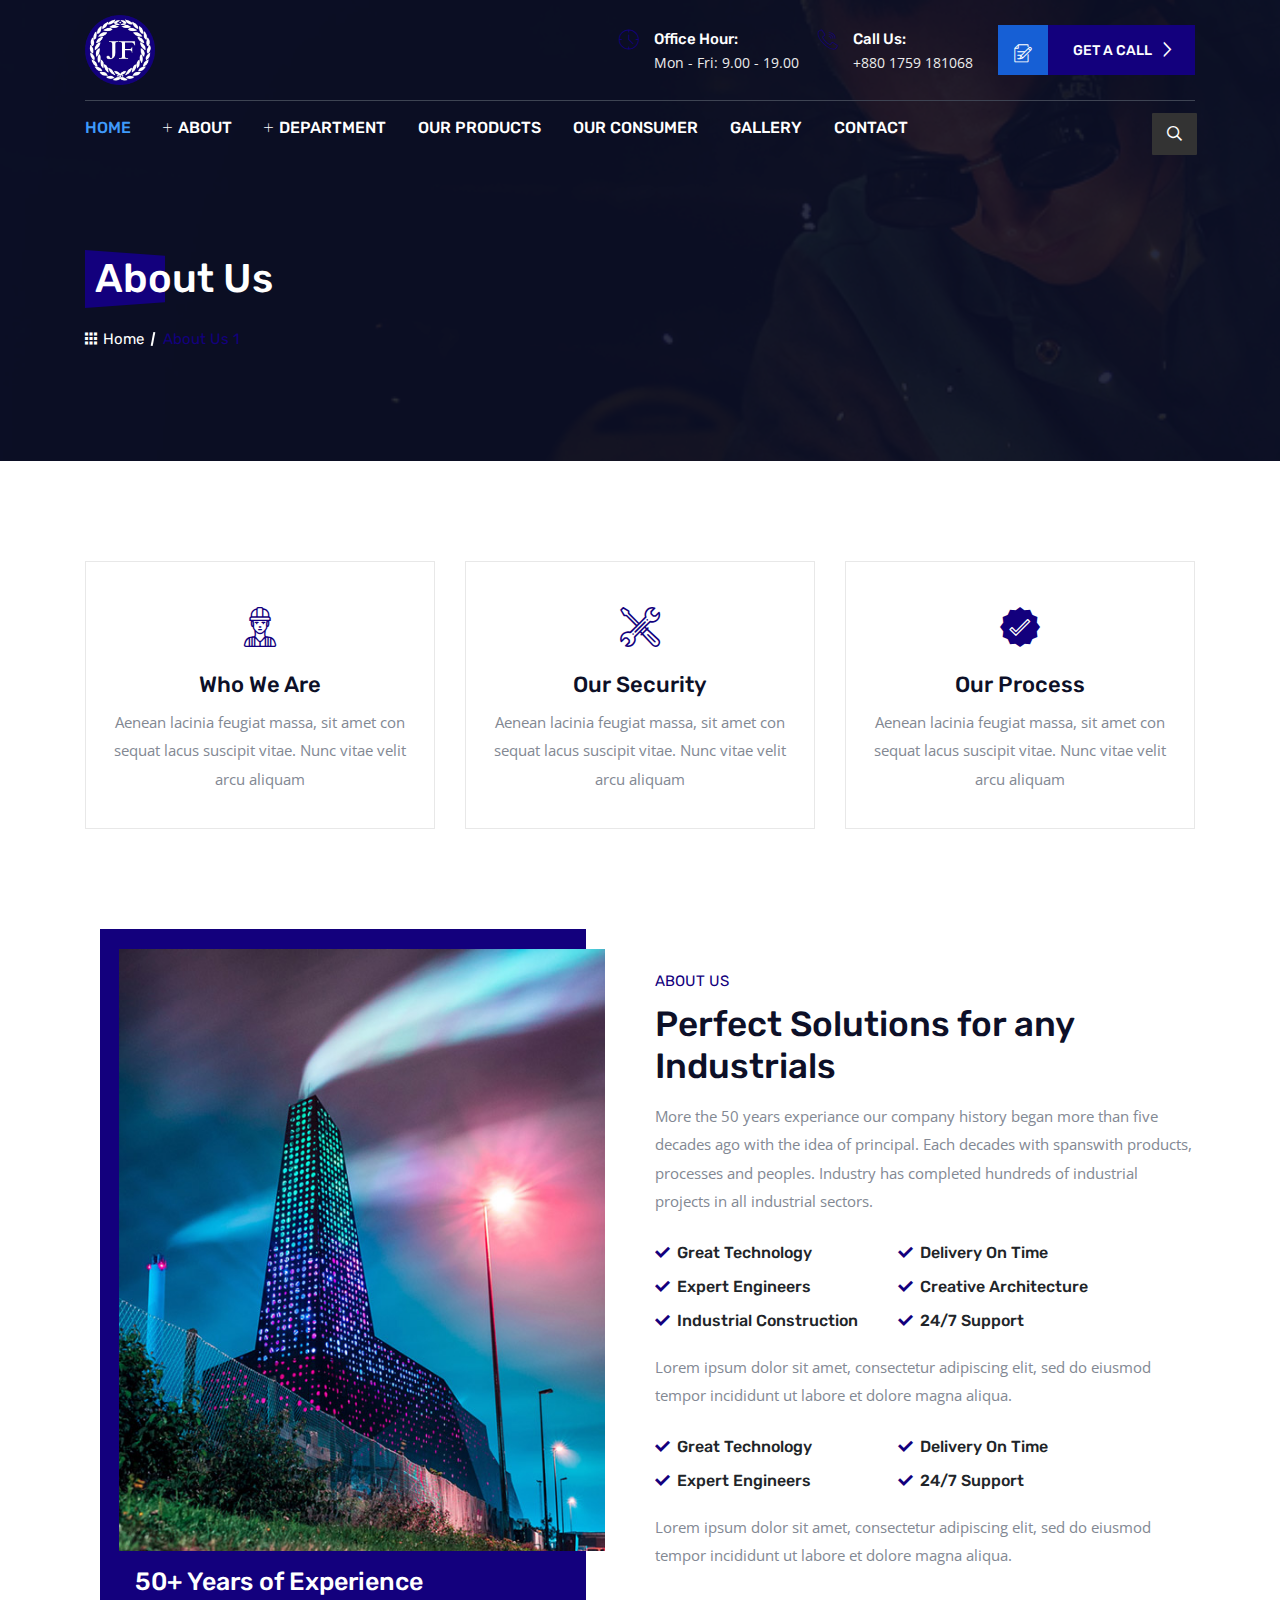
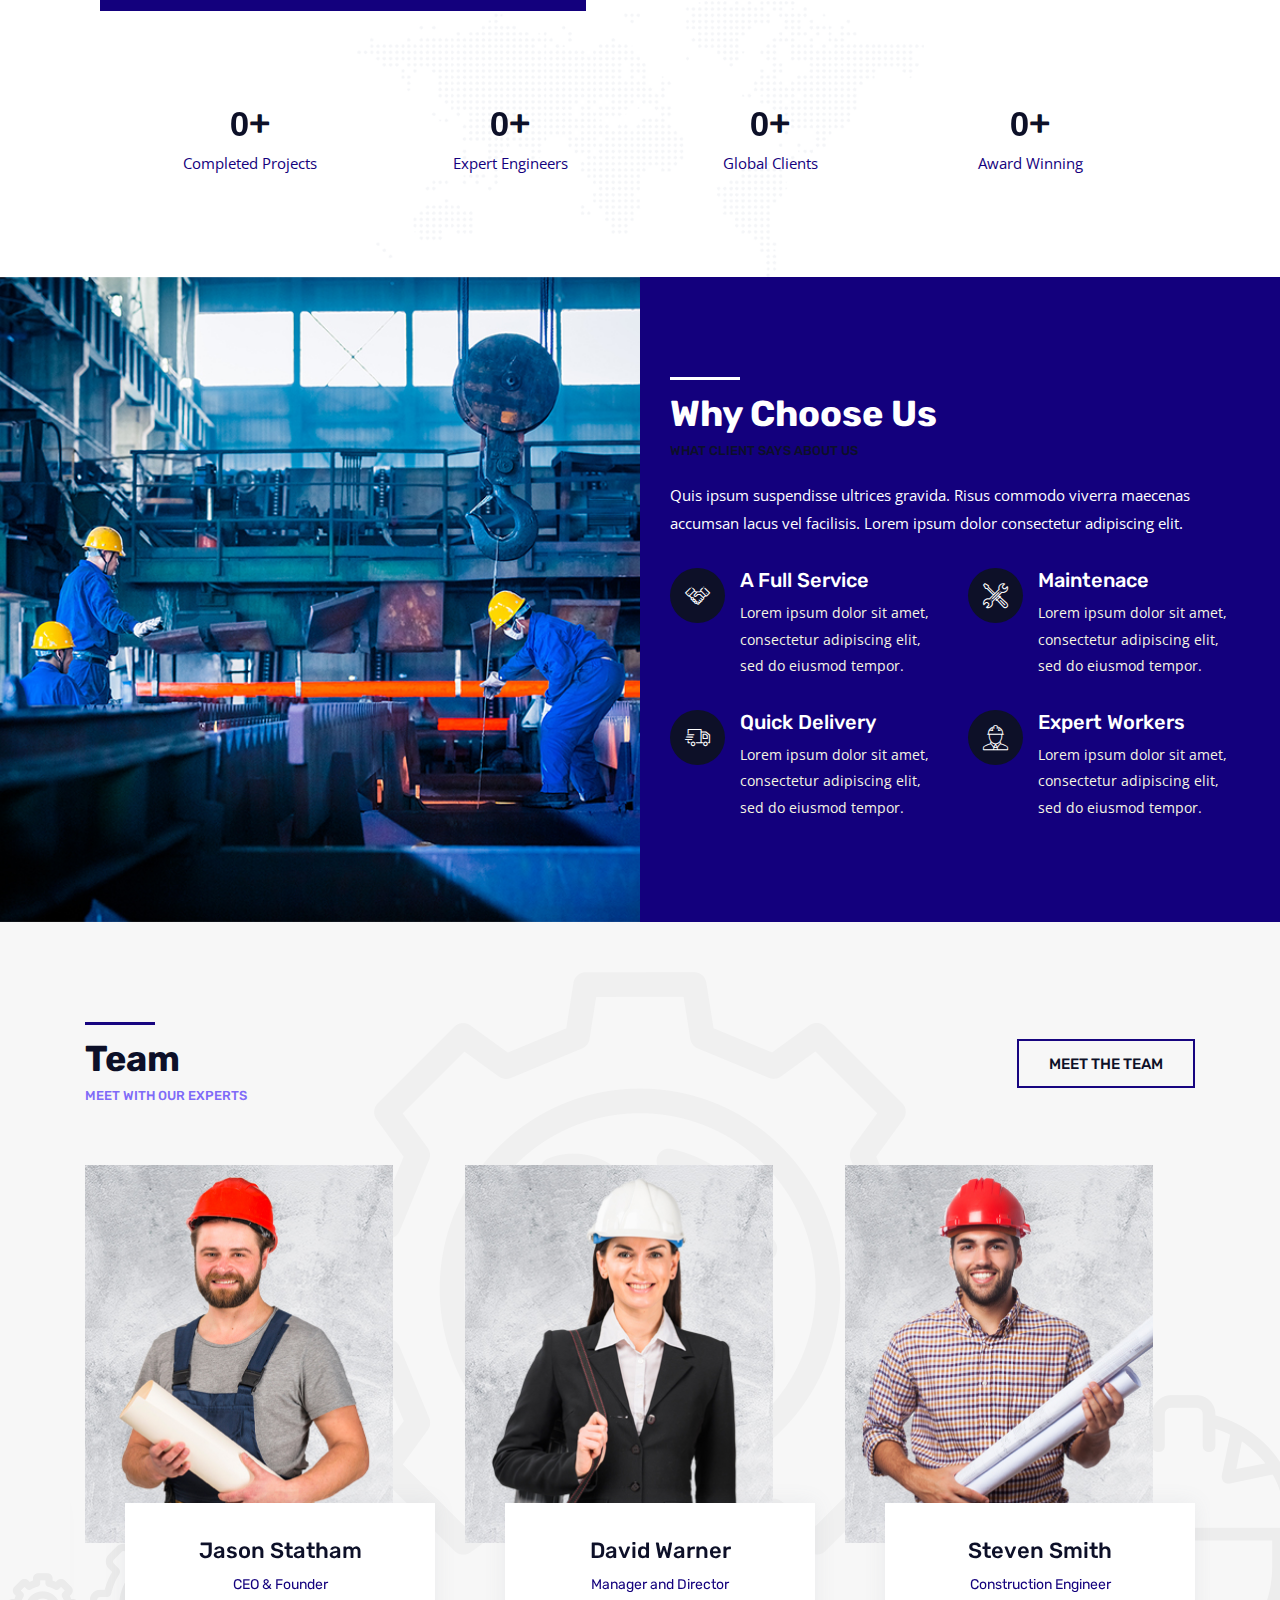
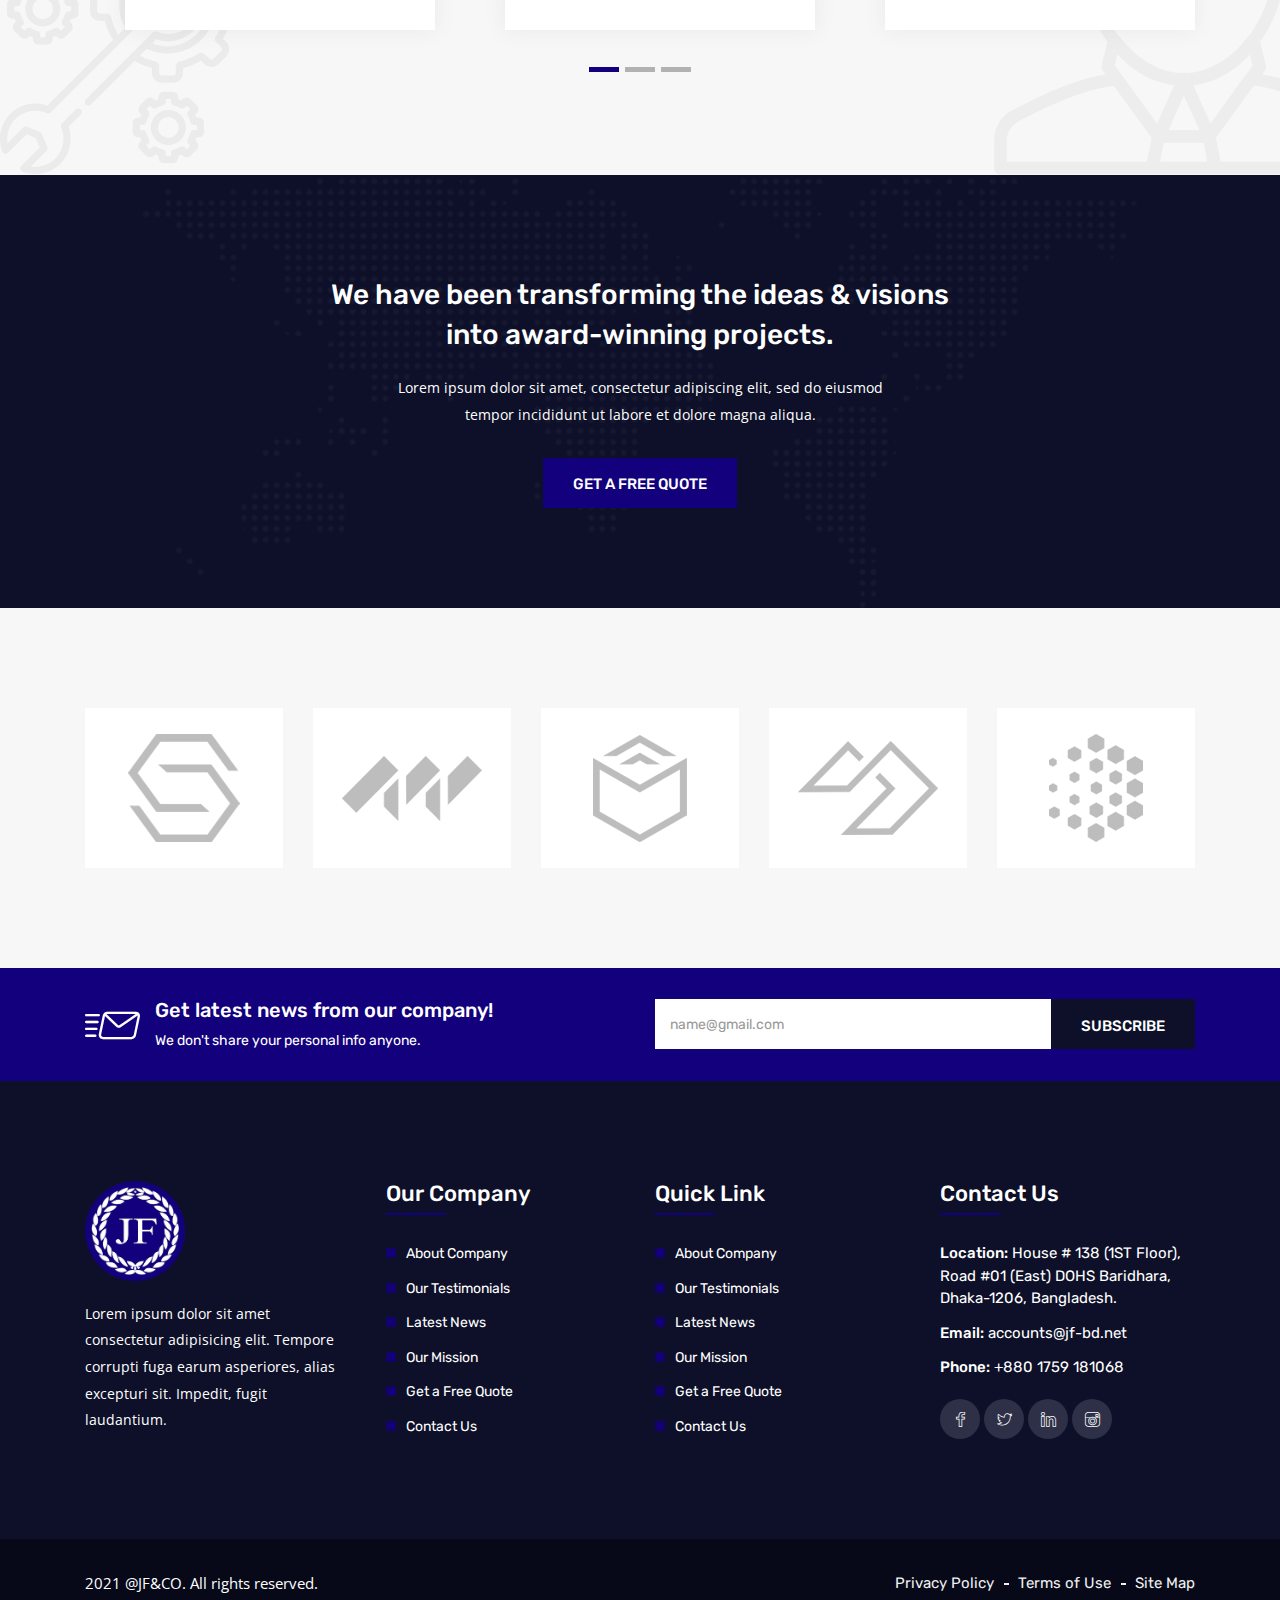
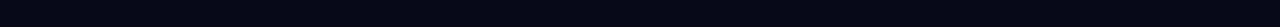
==== about.html @ d14e9404 "new updates" ====
<!DOCTYPE html>
<html lang="zxx">
<head>
    <meta charset="utf-8">
    <meta name="viewport" content="width=device-width, initial-scale=1">
    <link rel="stylesheet" href="assets/css/bootstrap.min.css">
    <link rel="stylesheet" href="assets/css/animate.min.css">
    <link rel="stylesheet" href="assets/css/flaticon.css">
    <link rel="stylesheet" href="assets/css/meanmenu.css">
    <link rel="stylesheet" href="assets/css/owl.carousel.min.css">
    <link rel="stylesheet" href="assets/css/odometer.css">
    <link rel="stylesheet" href="assets/css/magnific-popup.min.css">
    <link rel="stylesheet" href="assets/css/nice-select.css">
    <link rel="stylesheet" href="assets/css/fontawesome.min.css">
    <link rel="stylesheet" href="assets/css/style.css">
    <link rel="stylesheet" href="assets/css/responsive.css">

    <title> JFCO - Leading Garments in BD </title>
    <!--    <link rel="icon" type="image/png" href="assets/img/favicon.png">-->
</head>
<body>

<div class="preloader">
    <div class="spinner">
        <div class="rect1"></div>
        <div class="rect2"></div>
        <div class="rect3"></div>
        <div class="rect4"></div>
        <div class="rect5"></div>
    </div>
</div>


<header class="header header-style-two">
    <div class="header-middle">
        <div class="container">
            <div class="row h-100 align-items-center">
                <div class="col-lg-5">
                    <div class="logo">
                        <a href="index-2.html">
                            <img src="assets/images/logo.png" width="70" alt="logo">
                        </a>
                    </div>
                </div>
                <div class="col-lg-7">
                    <div class="header-information">
                        <ul>
                            <li>
                                <div class="icon">
                                    <i class="flaticon-clock-1"></i>
                                </div>
                                <h5>Office Hour:</h5>
                                <p>Mon - Fri: 9.00 - 19.00</p>
                            </li>
                            <li>
                                <div class="icon">
                                    <i class="flaticon-phone"></i>
                                </div>
                                <h5>Call Us:</h5>
                                <p><a href="#">+880 1759 181068</a></p>
                            </li>
                            <li>
                                <a href="#" class="btn btn-primary"><i class="flaticon-edit"></i> Get a Call <i
                                        class="flaticon-right"></i></a>
                            </li>
                        </ul>
                    </div>
                </div>
            </div>
        </div>
    </div>
    <div class="navbar-area">
        <div class="induxtro-mobile-nav">
            <div class="logo">
                <a href="index.html">
                    <img src="assets/images/logo.png" width="70" alt="logo">
                </a>
            </div>
        </div>
        <div class="induxtro-nav">
            <div class="container">
                <nav class="navbar navbar-expand-md navbar-light">
                    <div class="collapse navbar-collapse mean-menu" id="navbarSupportedContent">
                        <ul class="navbar-nav">
                            <li class="nav-item"><a href="index.html" class="nav-link active">
                                Home</a>
                            </li>
                            <li class="nav-item"><a href="#" class="nav-link"><i class="flaticon-add"></i> About</a>
                                <ul class="dropdown-menu">
                                    <li class="nav-item"><a href="about.html" class="nav-link">About Us</a></li>
                                    <li class="nav-item"><a href="policy.html" class="nav-link">Our Privacy And
                                        Policy </a></li>
                                    <li class="nav-item"><a href="banking.html" class="nav-link"> Banking
                                        Information </a></li>
                                </ul>
                            </li>
                            <li class="nav-item"><a href="#" class="nav-link"><i class="flaticon-add"></i> Department
                            </a>
                                <ul class="dropdown-menu">
                                    <li class="nav-item"><a href="cutting.html" class="nav-link">Cutting</a></li>
                                    <li class="nav-item"><a href="swing.html" class="nav-link">Swing</a></li>
                                    <li class="nav-item"><a href="finishing.html" class="nav-link">Finishing</a></li>
                                    <li class="nav-item"><a href="cad.html" class="nav-link">CAD and Sample
                                        Collection </a>
                                    </li>
                                </ul>
                            </li>
                            <li class="nav-item"><a href="product.html" class="nav-link">Our Products </a></li>
                            <li class="nav-item"><a href="consumer.html" class="nav-link">Our Consumer </a></li>
                            <li class="nav-item"><a href="gallery.html" class="nav-link"> Gallery </a></li>
                            <li class="nav-item"><a href="contact.html" class="nav-link">Contact</a></li>
                        </ul>
                        <div class="others-option">
                            <ul>
                                <li>
                                    <span class="search-popup-icon"><i class="flaticon-search"></i></span>
                                </li>
                            </ul>
                        </div>
                    </div>
                </nav>
            </div>
            <div class="searchBoxTop">
                <div class="seachBoxContainer">
                    <div class="container">
                        <span class="searchClose"></span>
                        <form>
                            <input class="form-control" type="text" placeholder="Search here..">
                            <button type="submit"><i class="flaticon-search"></i></button>
                        </form>
                    </div>
                </div>
            </div>
        </div>
    </div>
</header>


<section class="page-title-area">
    <div class="container">
        <h1>About Us</h1>
        <ul>
            <li><a href="index-1.html"><i class="flaticon-grid"></i> Home</a></li>
            <li>About Us 1</li>
        </ul>
    </div>
</section>


<section class="about-area ptb-100">
    <div class="container">
        <div class="about-features">
            <div class="row">
                <div class="col-lg-4 col-md-6">
                    <div class="single-features-box">
                        <div class="icon">
                            <i class="flaticon-builder"></i>
                        </div>
                        <h3>Who We Are</h3>
                        <p>Aenean lacinia feugiat massa, sit amet con sequat lacus suscipit vitae. Nunc vitae velit arcu
                            aliquam</p>
                    </div>
                </div>
                <div class="col-lg-4 col-md-6">
                    <div class="single-features-box">
                        <div class="icon">
                            <i class="flaticon-repair"></i>
                        </div>
                        <h3>Our Security</h3>
                        <p>Aenean lacinia feugiat massa, sit amet con sequat lacus suscipit vitae. Nunc vitae velit arcu
                            aliquam</p>
                    </div>
                </div>
                <div class="col-lg-4 col-md-6 offset-lg-0 offset-md-3">
                    <div class="single-features-box">
                        <div class="icon">
                            <i class="flaticon-correct"></i>
                        </div>
                        <h3>Our Process</h3>
                        <p>Aenean lacinia feugiat massa, sit amet con sequat lacus suscipit vitae. Nunc vitae velit arcu
                            aliquam</p>
                    </div>
                </div>
            </div>
        </div>
        <div class="row h-100 align-items-center">
            <div class="col-lg-6 col-md-12">
                <div class="about-image">
                    <img src="assets/img/about1.jpg" alt="about">
                    <span>50+ Years of Experience</span>
                </div>
            </div>
            <div class="col-lg-6 col-md-12">
                <div class="about-content">
                    <span>About us</span>
                    <h3>Perfect Solutions for any Industrials</h3>
                    <p>More the 50 years experiance our company history began more than five decades ago with the idea
                        of principal. Each decades with spanswith products, processes and peoples. Industry has
                        completed hundreds of industrial projects in all industrial sectors.</p>
                    <ul>
                        <li><i class="flaticon-check"></i> Great Technology</li>
                        <li><i class="flaticon-check"></i> Delivery On Time</li>
                        <li><i class="flaticon-check"></i> Expert Engineers</li>
                        <li><i class="flaticon-check"></i> Creative Architecture</li>
                        <li><i class="flaticon-check"></i> Industrial Construction</li>
                        <li><i class="flaticon-check"></i> 24/7 Support</li>
                    </ul>
                    <p>Lorem ipsum dolor sit amet, consectetur adipiscing elit, sed do eiusmod tempor incididunt ut
                        labore et dolore magna aliqua.</p>
                    <ul>
                        <li><i class="flaticon-check"></i> Great Technology</li>
                        <li><i class="flaticon-check"></i> Delivery On Time</li>
                        <li><i class="flaticon-check"></i> Expert Engineers</li>
                        <li><i class="flaticon-check"></i> 24/7 Support</li>
                    </ul>
                    <p>Lorem ipsum dolor sit amet, consectetur adipiscing elit, sed do eiusmod tempor incididunt ut
                        labore et dolore magna aliqua.</p>
                </div>
            </div>
        </div>
        <div class="about-funfacts">
            <div class="row">
                <div class="col-lg-3 col-6 col-md-3">
                    <div class="single-about-funfact">
                        <h3><span class="odometer" data-count="1541">00</span>+</h3>
                        <p>Completed Projects</p>
                    </div>
                </div>
                <div class="col-lg-3 col-6 col-md-3">
                    <div class="single-about-funfact">
                        <h3><span class="odometer" data-count="105">00</span>+</h3>
                        <p>Expert Engineers</p>
                    </div>
                </div>
                <div class="col-lg-3 col-6 col-md-3">
                    <div class="single-about-funfact">
                        <h3><span class="odometer" data-count="901">00</span>+</h3>
                        <p>Global Clients</p>
                    </div>
                </div>
                <div class="col-lg-3 col-6 col-md-3">
                    <div class="single-about-funfact">
                        <h3><span class="odometer" data-count="50">00</span>+</h3>
                        <p>Award Winning</p>
                    </div>
                </div>
            </div>
        </div>
    </div>
    <div class="map-image"><img src="assets/img/map.png" alt="map"></div>
</section>


<section class="why-choose-us">
    <div class="container-fluid p-0">
        <div class="row m-0">
            <div class="col-lg-6 col-md-6 p-0">
                <div class="why-choose-us-image">
                    <img src="assets/img/why-choose-us.jpg" alt="why-choose-us-image">
                </div>
            </div>
            <div class="col-lg-6 col-md-6 p-0">
                <div class="why-choose-us-content ptb-100">
                    <div class="section-title">
                        <div class="row h-100 align-items-center">
                            <div class="col-lg-12">
                                <div class="bar"></div>
                                <h2>Why Choose Us</h2>
                                <span>What client says about us</span>
                            </div>
                        </div>
                    </div>
                    <p>Quis ipsum suspendisse ultrices gravida. Risus commodo viverra maecenas accumsan lacus vel
                        facilisis. Lorem ipsum dolor consectetur adipiscing elit.</p>
                    <div class="row">
                        <div class="col-lg-6">
                            <div class="single-inner-box">
                                <div class="icon">
                                    <i class="flaticon-deal"></i>
                                </div>
                                <h3>A full Service</h3>
                                <p>Lorem ipsum dolor sit amet, consectetur adipiscing elit, sed do eiusmod tempor.</p>
                            </div>
                        </div>
                        <div class="col-lg-6">
                            <div class="single-inner-box">
                                <div class="icon">
                                    <i class="flaticon-repair"></i>
                                </div>
                                <h3>Maintenace</h3>
                                <p>Lorem ipsum dolor sit amet, consectetur adipiscing elit, sed do eiusmod tempor.</p>
                            </div>
                        </div>
                        <div class="col-lg-6">
                            <div class="single-inner-box">
                                <div class="icon">
                                    <i class="flaticon-truck"></i>
                                </div>
                                <h3>Quick Delivery</h3>
                                <p>Lorem ipsum dolor sit amet, consectetur adipiscing elit, sed do eiusmod tempor.</p>
                            </div>
                        </div>
                        <div class="col-lg-6">
                            <div class="single-inner-box">
                                <div class="icon">
                                    <i class="flaticon-worker-1"></i>
                                </div>
                                <h3>Expert Workers</h3>
                                <p>Lorem ipsum dolor sit amet, consectetur adipiscing elit, sed do eiusmod tempor.</p>
                            </div>
                        </div>
                    </div>
                </div>
            </div>
        </div>
    </div>
</section>


<section class="team-area ptb-100 bg-f7f7f7">
    <div class="container">
        <div class="section-title">
            <div class="row h-100 align-items-center">
                <div class="col-lg-7 col-md-7">
                    <div class="bar"></div>
                    <h2>Team</h2>
                    <span>Meet with our experts</span>
                </div>
                <div class="col-lg-5 col-md-5 text-right">
                    <a href="#" class="btn btn-primary">Meet The Team</a>
                </div>
            </div>
        </div>
        <div class="row">
            <div class="team-slides owl-carousel owl-theme">
                <div class="col-lg-12">
                    <div class="single-team">
                        <div class="team-img">
                            <img src="assets/img/team-one.jpg" alt="image">
                            <div class="social">
                                <ul>
                                    <li><a href="#" class="facebook" target="_blank"><i
                                            class="flaticon-facebook"></i></a></li>
                                    <li><a href="#" class="twitter" target="_blank"><i class="flaticon-twitter"></i></a>
                                    </li>
                                    <li><a href="#" class="linkedin" target="_blank"><i
                                            class="flaticon-linkedin"></i></a></li>
                                    <li><a href="#" class="instagram" target="_blank"><i class="flaticon-instagram"></i></a>
                                    </li>
                                </ul>
                            </div>
                        </div>
                        <div class="team-content">
                            <h3>Jason Statham</h3>
                            <span>CEO & Founder</span>
                        </div>
                    </div>
                </div>
                <div class="col-lg-12">
                    <div class="single-team">
                        <div class="team-img">
                            <img src="assets/img/team-two.jpg" alt="image">
                            <div class="social">
                                <ul>
                                    <li><a href="#" class="facebook" target="_blank"><i
                                            class="flaticon-facebook"></i></a></li>
                                    <li><a href="#" class="twitter" target="_blank"><i class="flaticon-twitter"></i></a>
                                    </li>
                                    <li><a href="#" class="linkedin" target="_blank"><i
                                            class="flaticon-linkedin"></i></a></li>
                                    <li><a href="#" class="instagram" target="_blank"><i class="flaticon-instagram"></i></a>
                                    </li>
                                </ul>
                            </div>
                        </div>
                        <div class="team-content">
                            <h3>David Warner</h3>
                            <span>Manager and Director</span>
                        </div>
                    </div>
                </div>
                <div class="col-lg-12">
                    <div class="single-team">
                        <div class="team-img">
                            <img src="assets/img/team-three.jpg" alt="image">
                            <div class="social">
                                <ul>
                                    <li><a href="#" class="facebook" target="_blank"><i
                                            class="flaticon-facebook"></i></a></li>
                                    <li><a href="#" class="twitter" target="_blank"><i class="flaticon-twitter"></i></a>
                                    </li>
                                    <li><a href="#" class="linkedin" target="_blank"><i
                                            class="flaticon-linkedin"></i></a></li>
                                    <li><a href="#" class="instagram" target="_blank"><i class="flaticon-instagram"></i></a>
                                    </li>
                                </ul>
                            </div>
                        </div>
                        <div class="team-content">
                            <h3>Steven Smith</h3>
                            <span>Construction Engineer</span>
                        </div>
                    </div>
                </div>
                <div class="col-lg-12">
                    <div class="single-team">
                        <div class="team-img">
                            <img src="assets/img/team-two.jpg" alt="image">
                            <div class="social">
                                <ul>
                                    <li><a href="#" class="facebook" target="_blank"><i
                                            class="flaticon-facebook"></i></a></li>
                                    <li><a href="#" class="twitter" target="_blank"><i class="flaticon-twitter"></i></a>
                                    </li>
                                    <li><a href="#" class="linkedin" target="_blank"><i
                                            class="flaticon-linkedin"></i></a></li>
                                    <li><a href="#" class="instagram" target="_blank"><i class="flaticon-instagram"></i></a>
                                    </li>
                                </ul>
                            </div>
                        </div>
                        <div class="team-content">
                            <h3>David Warner</h3>
                            <span>Manager and Director</span>
                        </div>
                    </div>
                </div>
                <div class="col-lg-12">
                    <div class="single-team">
                        <div class="team-img">
                            <img src="assets/img/team-three.jpg" alt="image">
                            <div class="social">
                                <ul>
                                    <li><a href="#" class="facebook" target="_blank"><i
                                            class="flaticon-facebook"></i></a></li>
                                    <li><a href="#" class="twitter" target="_blank"><i class="flaticon-twitter"></i></a>
                                    </li>
                                    <li><a href="#" class="linkedin" target="_blank"><i
                                            class="flaticon-linkedin"></i></a></li>
                                    <li><a href="#" class="instagram" target="_blank"><i class="flaticon-instagram"></i></a>
                                    </li>
                                </ul>
                            </div>
                        </div>
                        <div class="team-content">
                            <h3>Steven Smith</h3>
                            <span>Construction Engineer</span>
                        </div>
                    </div>
                </div>
                <div class="col-lg-12">
                    <div class="single-team">
                        <div class="team-img">
                            <img src="assets/img/team-two.jpg" alt="image">
                            <div class="social">
                                <ul>
                                    <li><a href="#" class="facebook" target="_blank"><i
                                            class="flaticon-facebook"></i></a></li>
                                    <li><a href="#" class="twitter" target="_blank"><i class="flaticon-twitter"></i></a>
                                    </li>
                                    <li><a href="#" class="linkedin" target="_blank"><i
                                            class="flaticon-linkedin"></i></a></li>
                                    <li><a href="#" class="instagram" target="_blank"><i class="flaticon-instagram"></i></a>
                                    </li>
                                </ul>
                            </div>
                        </div>
                        <div class="team-content">
                            <h3>David Warner</h3>
                            <span>Manager and Director</span>
                        </div>
                    </div>
                </div>
                <div class="col-lg-12">
                    <div class="single-team">
                        <div class="team-img">
                            <img src="assets/img/team-three.jpg" alt="image">
                            <div class="social">
                                <ul>
                                    <li><a href="#" class="facebook" target="_blank"><i
                                            class="flaticon-facebook"></i></a></li>
                                    <li><a href="#" class="twitter" target="_blank"><i class="flaticon-twitter"></i></a>
                                    </li>
                                    <li><a href="#" class="linkedin" target="_blank"><i
                                            class="flaticon-linkedin"></i></a></li>
                                    <li><a href="#" class="instagram" target="_blank"><i class="flaticon-instagram"></i></a>
                                    </li>
                                </ul>
                            </div>
                        </div>
                        <div class="team-content">
                            <h3>Steven Smith</h3>
                            <span>Construction Engineer</span>
                        </div>
                    </div>
                </div>
            </div>
        </div>
    </div>
    <div class="engineer-image"><img src="assets/img/engineer.png" alt="image"></div>
    <div class="construction-image"><img src="assets/img/construction.png" alt="image"></div>
    <div class="settings-image"><img src="assets/img/settings.png" alt="image"></div>
</section>


<section class="cta-area ptb-100 bg-black">
    <div class="container">
        <div class="cta-content">
            <h2>We have been transforming the ideas & visions into award-winning projects.</h2>
            <p>Lorem ipsum dolor sit amet, consectetur adipiscing elit, sed do eiusmod tempor incididunt ut labore et
                dolore magna aliqua.</p>
            <a href="#" class="btn btn-primary">Get a Free Quote</a>
        </div>
    </div>
    <div class="map-image"><img src="assets/img/map2.png" alt="map"></div>
</section>


<div class="partner-area ptb-100 bg-f7f7f7">
    <div class="container">
        <div class="row">
            <div class="partner-slides owl-carousel owl-theme">
                <div class="col-lg-12">
                    <div class="partner-item">
                        <a href="#">
                            <img src="assets/img/partner1.png" alt="partner-logo">
                        </a>
                    </div>
                </div>
                <div class="col-lg-12">
                    <div class="partner-item">
                        <a href="#">
                            <img src="assets/img/partner2.png" alt="partner-logo">
                        </a>
                    </div>
                </div>
                <div class="col-lg-12">
                    <div class="partner-item">
                        <a href="#">
                            <img src="assets/img/partner3.png" alt="partner-logo">
                        </a>
                    </div>
                </div>
                <div class="col-lg-12">
                    <div class="partner-item">
                        <a href="#">
                            <img src="assets/img/partner4.png" alt="partner-logo">
                        </a>
                    </div>
                </div>
                <div class="col-lg-12">
                    <div class="partner-item">
                        <a href="#">
                            <img src="assets/img/partner5.png" alt="partner-logo">
                        </a>
                    </div>
                </div>
            </div>
        </div>
    </div>
</div>


<section class="subscribe-area">
    <div class="container">
        <div class="row h-100 align-items-center">
            <div class="col-lg-6 col-md-12">
                <div class="subscribe-content">
                    <div class="icon">
                        <i class="flaticon-send"></i>
                    </div>
                    <h5>Get latest news from our company!</h5>
                    <span>We don't share your personal info anyone.</span>
                </div>
            </div>
            <div class="col-lg-6 col-md-12">
                <form class="newsletter-form" data-toggle="validator">
                    <input type="email" class="form-control" placeholder="name@gmail.com" name="EMAIL" required
                           autocomplete="off">
                    <button type="submit" class="btn btn-primary">Subscribe</button>
                    <div id="validator-newsletter" class="form-result"></div>
                </form>
            </div>
        </div>
    </div>
</section>


<footer class="footer-area ptb-100 pb-0">
 <div class="container">
  <div class="row">
   <div class="col-lg-3 col-md-6">
    <div class="single-footer-widget">
     <div class="logo">
      <a href="#">
       <img src="assets/images/logo.png" height="100" alt="logo">
      </a>
     </div>
     <p>Lorem ipsum dolor sit amet consectetur adipisicing elit. Tempore corrupti fuga earum asperiores,
      alias excepturi sit. Impedit, fugit laudantium.</p>
    </div>
   </div>
   <div class="col-lg-3 col-md-6">
    <div class="single-footer-widget ml-3">
     <h3>Our Company</h3>
     <ul class="list">
      <li><a href="#">About Company</a></li>
      <li><a href="#">Our Testimonials</a></li>
      <li><a href="#">Latest News</a></li>
      <li><a href="#">Our Mission</a></li>
      <li><a href="#">Get a Free Quote</a></li>
      <li><a href="#">Contact Us</a></li>
     </ul>
    </div>
   </div>
   <div class="col-lg-3 col-md-6">
    <div class="single-footer-widget">
     <h3> Quick Link</h3>
     <ul class="list">
      <li><a href="#">About Company</a></li>
      <li><a href="#">Our Testimonials</a></li>
      <li><a href="#">Latest News</a></li>
      <li><a href="#">Our Mission</a></li>
      <li><a href="#">Get a Free Quote</a></li>
      <li><a href="#">Contact Us</a></li>
     </ul>
    </div>
   </div>
   <div class="col-lg-3 col-md-6">
    <div class="single-footer-widget">
     <h3>Contact Us</h3>
     <ul class="contact-info">
      <li><span>Location:</span> House # 138 (1ST Floor), Road #01 (East) DOHS Baridhara, Dhaka-1206,
       Bangladesh.
      </li>
      <li><span>Email:</span> <a href="#"><span class="__cf_email__"></span>accounts@jf-bd.net</a>
      </li>
      <li><span>Phone:</span> <a href="#">+880 1759 181068</a></li>
     </ul>
     <ul class="social">
      <li><a href="#"><i class="flaticon-facebook"></i></a></li>
      <li><a href="#"><i class="flaticon-twitter"></i></a></li>
      <li><a href="#"><i class="flaticon-linkedin"></i></a></li>
      <li><a href="#"><i class="flaticon-instagram"></i></a></li>
     </ul>
    </div>
   </div>
  </div>
 </div>
 <div class="copyright-area">
  <div class="container">
   <div class="row h-100 align-items-center">
    <div class="col-lg-6 col-md-6">
     <p> 2021 @JF&CO. All rights reserved.</p>
    </div>
    <div class="col-lg-6 col-md-6">
     <ul>
      <li><a href="#">Privacy Policy</a></li>
      <li><a href="#">Terms of Use</a></li>
      <li><a href="#">Site Map</a></li>
     </ul>
    </div>
   </div>
  </div>
 </div>
</footer>

<div class="go-top"><i class="flaticon-chevron"></i></div>

<script src="assets/js/jquery.min.js"></script>
<script src="assets/js/popper.min.js"></script>
<script src="assets/js/bootstrap.min.js"></script>
<script src="assets/js/jquery.meanmenu.min.js"></script>
<script src="assets/js/owl.carousel.min.js"></script>
<script src="assets/js/jquery.appear.js"></script>
<script src="assets/js/odometer.min.js"></script>
<script src="assets/js/jquery.magnific-popup.min.js"></script>
<script src="assets/js/mixitup.min.js"></script>
<script src="assets/js/jquery.nice-select.min.js"></script>
<script src="assets/js/jquery.ajaxchimp.min.js"></script>
<script src="assets/js/form-validator.min.js"></script>
<script src="assets/js/contact-form-script.js"></script>
<script src="assets/js/main.js"></script>
</body>
</html>
---- assets/css/flaticon.css ----
@font-face{font-family:flaticon;src:url(../fonts/Flaticon.eot);src:url(../fonts/Flaticond41d.eot?#iefix) format("embedded-opentype"),url(../fonts/Flaticon.woff2) format("woff2"),url(../fonts/Flaticon.woff) format("woff"),url(../fonts/Flaticon.ttf) format("truetype"),url(../fonts/Flaticon.svg#Flaticon) format("svg");font-weight:400;font-style:normal}@media screen and (-webkit-min-device-pixel-ratio:0){@font-face{font-family:flaticon;src:url(../fonts/Flaticon.svg#Flaticon) format("svg")}}[class^=flaticon-]:before,[class*=" flaticon-"]:before,[class^=flaticon-]:after,[class*=" flaticon-"]:after{font-family:Flaticon;font-size:15px;font-style:normal}.flaticon-right:before{content:"\f100"}.flaticon-edit:before{content:"\f101"}.flaticon-search:before{content:"\f102"}.flaticon-supermarket:before{content:"\f103"}.flaticon-time:before{content:"\f104"}.flaticon-phone:before{content:"\f105"}.flaticon-mail:before{content:"\f106"}.flaticon-facebook:before{content:"\f107"}.flaticon-twitter:before{content:"\f108"}.flaticon-linkedin:before{content:"\f109"}.flaticon-skype:before{content:"\f10a"}.flaticon-instagram:before{content:"\f10b"}.flaticon-car-parts:before{content:"\f10c"}.flaticon-star:before{content:"\f10d"}.flaticon-right-arrow:before{content:"\f10e"}.flaticon-facebook-1:before{content:"\f10f"}.flaticon-twitter-1:before{content:"\f110"}.flaticon-linkedin-1:before{content:"\f111"}.flaticon-instagram-1:before{content:"\f112"}.flaticon-photo:before{content:"\f113"}.flaticon-chain:before{content:"\f114"}.flaticon-photo-1:before{content:"\f115"}.flaticon-repair:before{content:"\f116"}.flaticon-truck:before{content:"\f117"}.flaticon-deal:before{content:"\f118"}.flaticon-robot:before{content:"\f119"}.flaticon-motor:before{content:"\f11a"}.flaticon-blueprint:before{content:"\f11b"}.flaticon-tank:before{content:"\f11c"}.flaticon-tractor:before{content:"\f11d"}.flaticon-system:before{content:"\f11e"}.flaticon-motor-1:before{content:"\f11f"}.flaticon-bridge:before{content:"\f120"}.flaticon-sports-and-competition:before{content:"\f121"}.flaticon-factory:before{content:"\f122"}.flaticon-mail-1:before{content:"\f123"}.flaticon-note:before{content:"\f124"}.flaticon-contact:before{content:"\f125"}.flaticon-question:before{content:"\f126"}.flaticon-send:before{content:"\f127"}.flaticon-circular:before{content:"\f128"}.flaticon-worker:before{content:"\f129"}.flaticon-worker-1:before{content:"\f12a"}.flaticon-hammer:before{content:"\f12b"}.flaticon-wrench:before{content:"\f12c"}.flaticon-support:before{content:"\f12d"}.flaticon-gear:before{content:"\f12e"}.flaticon-parcel:before{content:"\f12f"}.flaticon-architecture-and-city:before{content:"\f130"}.flaticon-clock:before{content:"\f131"}.flaticon-oil:before{content:"\f132"}.flaticon-gear-1:before{content:"\f133"}.flaticon-grid:before{content:"\f134"}.flaticon-project:before{content:"\f135"}.flaticon-builder:before{content:"\f136"}.flaticon-world:before{content:"\f137"}.flaticon-user:before{content:"\f138"}.flaticon-user-1:before{content:"\f139"}.flaticon-calendar:before{content:"\f13a"}.flaticon-clock-1:before{content:"\f13b"}.flaticon-quote:before{content:"\f13c"}.flaticon-add:before{content:"\f13d"}.flaticon-correct:before{content:"\f13e"}.flaticon-correct-1:before{content:"\f13f"}.flaticon-check:before{content:"\f140"}.flaticon-check-1:before{content:"\f141"}.flaticon-check-2:before{content:"\f142"}.flaticon-back:before{content:"\f143"}.flaticon-back-1:before{content:"\f144"}.flaticon-minus:before{content:"\f145"}.flaticon-chevron:before{content:"\f146"}.flaticon-close:before{content:"\f147"}
---- assets/css/odometer.css ----
.odometer.odometer-auto-theme,.odometer.odometer-theme-default{display:inline-block;vertical-align:middle;*vertical-align:auto;*zoom:1;*display:inline;position:relative}.odometer.odometer-auto-theme .odometer-digit,.odometer.odometer-theme-default .odometer-digit{display:inline-block;vertical-align:middle;*vertical-align:auto;*zoom:1;*display:inline;position:relative}.odometer.odometer-auto-theme .odometer-digit .odometer-digit-spacer,.odometer.odometer-theme-default .odometer-digit .odometer-digit-spacer{display:inline-block;vertical-align:middle;*vertical-align:auto;*zoom:1;*display:inline;visibility:hidden}.odometer.odometer-auto-theme .odometer-digit .odometer-digit-inner,.odometer.odometer-theme-default .odometer-digit .odometer-digit-inner{text-align:left;display:block;position:absolute;top:0;left:0;right:0;bottom:0;overflow:hidden}.odometer.odometer-auto-theme .odometer-digit .odometer-ribbon,.odometer.odometer-theme-default .odometer-digit .odometer-ribbon{display:block}.odometer.odometer-auto-theme .odometer-digit .odometer-ribbon-inner,.odometer.odometer-theme-default .odometer-digit .odometer-ribbon-inner{display:block;-webkit-backface-visibility:hidden}.odometer.odometer-auto-theme .odometer-digit .odometer-value,.odometer.odometer-theme-default .odometer-digit .odometer-value{display:block;-webkit-transform:translateZ(0)}.odometer.odometer-auto-theme .odometer-digit .odometer-value.odometer-last-value,.odometer.odometer-theme-default .odometer-digit .odometer-value.odometer-last-value{position:absolute}.odometer.odometer-auto-theme.odometer-animating-up .odometer-ribbon-inner,.odometer.odometer-theme-default.odometer-animating-up .odometer-ribbon-inner{-webkit-transition:-webkit-transform 2s;-moz-transition:-moz-transform 2s;-ms-transition:-ms-transform 2s;-o-transition:-o-transform 2s;transition:transform 2s}.odometer.odometer-auto-theme.odometer-animating-up.odometer-animating .odometer-ribbon-inner,.odometer.odometer-theme-default.odometer-animating-up.odometer-animating .odometer-ribbon-inner{-webkit-transform:translateY(-100%);-moz-transform:translateY(-100%);-ms-transform:translateY(-100%);-o-transform:translateY(-100%);transform:translateY(-100%)}.odometer.odometer-auto-theme.odometer-animating-down .odometer-ribbon-inner,.odometer.odometer-theme-default.odometer-animating-down .odometer-ribbon-inner{-webkit-transform:translateY(-100%);-moz-transform:translateY(-100%);-ms-transform:translateY(-100%);-o-transform:translateY(-100%);transform:translateY(-100%)}.odometer.odometer-auto-theme.odometer-animating-down.odometer-animating .odometer-ribbon-inner,.odometer.odometer-theme-default.odometer-animating-down.odometer-animating .odometer-ribbon-inner{-webkit-transition:-webkit-transform 2s;-moz-transition:-moz-transform 2s;-ms-transition:-ms-transform 2s;-o-transition:-o-transform 2s;transition:transform 2s;-webkit-transform:translateY(0);-moz-transform:translateY(0);-ms-transform:translateY(0);-o-transform:translateY(0);transform:translateY(0)}.odometer.odometer-auto-theme,.odometer.odometer-theme-default{font-family:helvetica neue,sans-serif;line-height:1.1em}.odometer.odometer-auto-theme .odometer-value,.odometer.odometer-theme-default .odometer-value{text-align:center}
---- assets/css/nice-select.css ----
.nice-select{-webkit-tap-highlight-color:transparent;background-color:#fff;border-radius:5px;border:solid 1px #e8e8e8;clear:both;cursor:pointer;display:block;font-weight:400;outline:none;padding-left:18px;padding-right:30px;position:relative;-webkit-transition:all .2s ease-in-out;transition:all .2s ease-in-out;-webkit-user-select:none;-moz-user-select:none;-ms-user-select:none;user-select:none;text-align:left}.nice-select:hover{border-color:#dbdbdb}.nice-select:active,.nice-select.open,.nice-select:focus{border-color:#999}.nice-select:after{border-bottom:2px solid #999;border-right:2px solid #999;content:'';display:block;height:5px;margin-top:-4px;pointer-events:none;position:absolute;right:12px;top:50%;-webkit-transform-origin:66% 66%;-ms-transform-origin:66% 66%;transform-origin:66% 66%;-webkit-transform:rotate(45deg);-ms-transform:rotate(45deg);transform:rotate(45deg);-webkit-transition:all .15s ease-in-out;transition:all .15s ease-in-out;width:5px}.nice-select.open:after{-webkit-transform:rotate(-135deg);-ms-transform:rotate(-135deg);transform:rotate(-135deg)}.nice-select.open .list{opacity:1;pointer-events:auto;-webkit-transform:scale(1) translateY(0);-ms-transform:scale(1) translateY(0);transform:scale(1) translateY(0)}.nice-select.disabled{border-color:#ededed;color:#999;pointer-events:none}.nice-select.disabled:after{border-color:#ccc}.nice-select.wide{width:100%}.nice-select.wide .list{left:0!important;right:0!important}.nice-select.right{float:right}.nice-select.right .list{left:auto;right:0}.nice-select.small{font-size:12px;height:36px;line-height:34px}.nice-select.small:after{height:4px;width:4px}.nice-select.small .option{line-height:34px;min-height:34px}.nice-select .list{background-color:#fff;border-radius:5px;box-shadow:0 0 0 1px rgba(68,68,68,.11);box-sizing:border-box;margin-top:4px;opacity:0;overflow:hidden;padding:0;pointer-events:none;position:absolute;top:100%;left:0;-webkit-transform-origin:50% 0;-ms-transform-origin:50% 0;transform-origin:50% 0;-webkit-transform:scale(.75) translateY(-21px);-ms-transform:scale(.75) translateY(-21px);transform:scale(.75) translateY(-21px);-webkit-transition:all .2s cubic-bezier(.5,0,0,1.25),opacity .15s ease-out;transition:all .2s cubic-bezier(.5,0,0,1.25),opacity .15s ease-out;z-index:5;width:100%;overflow-y:auto;height:250px}.nice-select .list:hover .option:not(:hover){background-color:transparent!important}.nice-select .option{cursor:pointer;font-weight:400;line-height:40px;list-style:none;min-height:40px;outline:none;padding-left:18px;padding-right:29px;text-align:left;-webkit-transition:all .2s;transition:all .2s}.nice-select .option:hover,.nice-select .option.focus,.nice-select .option.selected.focus{background-color:#f6f6f6}.nice-select .option.selected{font-weight:700}.nice-select .option.disabled{background-color:transparent;color:#999;cursor:default}.no-csspointerevents .nice-select .list{display:none}.no-csspointerevents .nice-select.open .list{display:block}
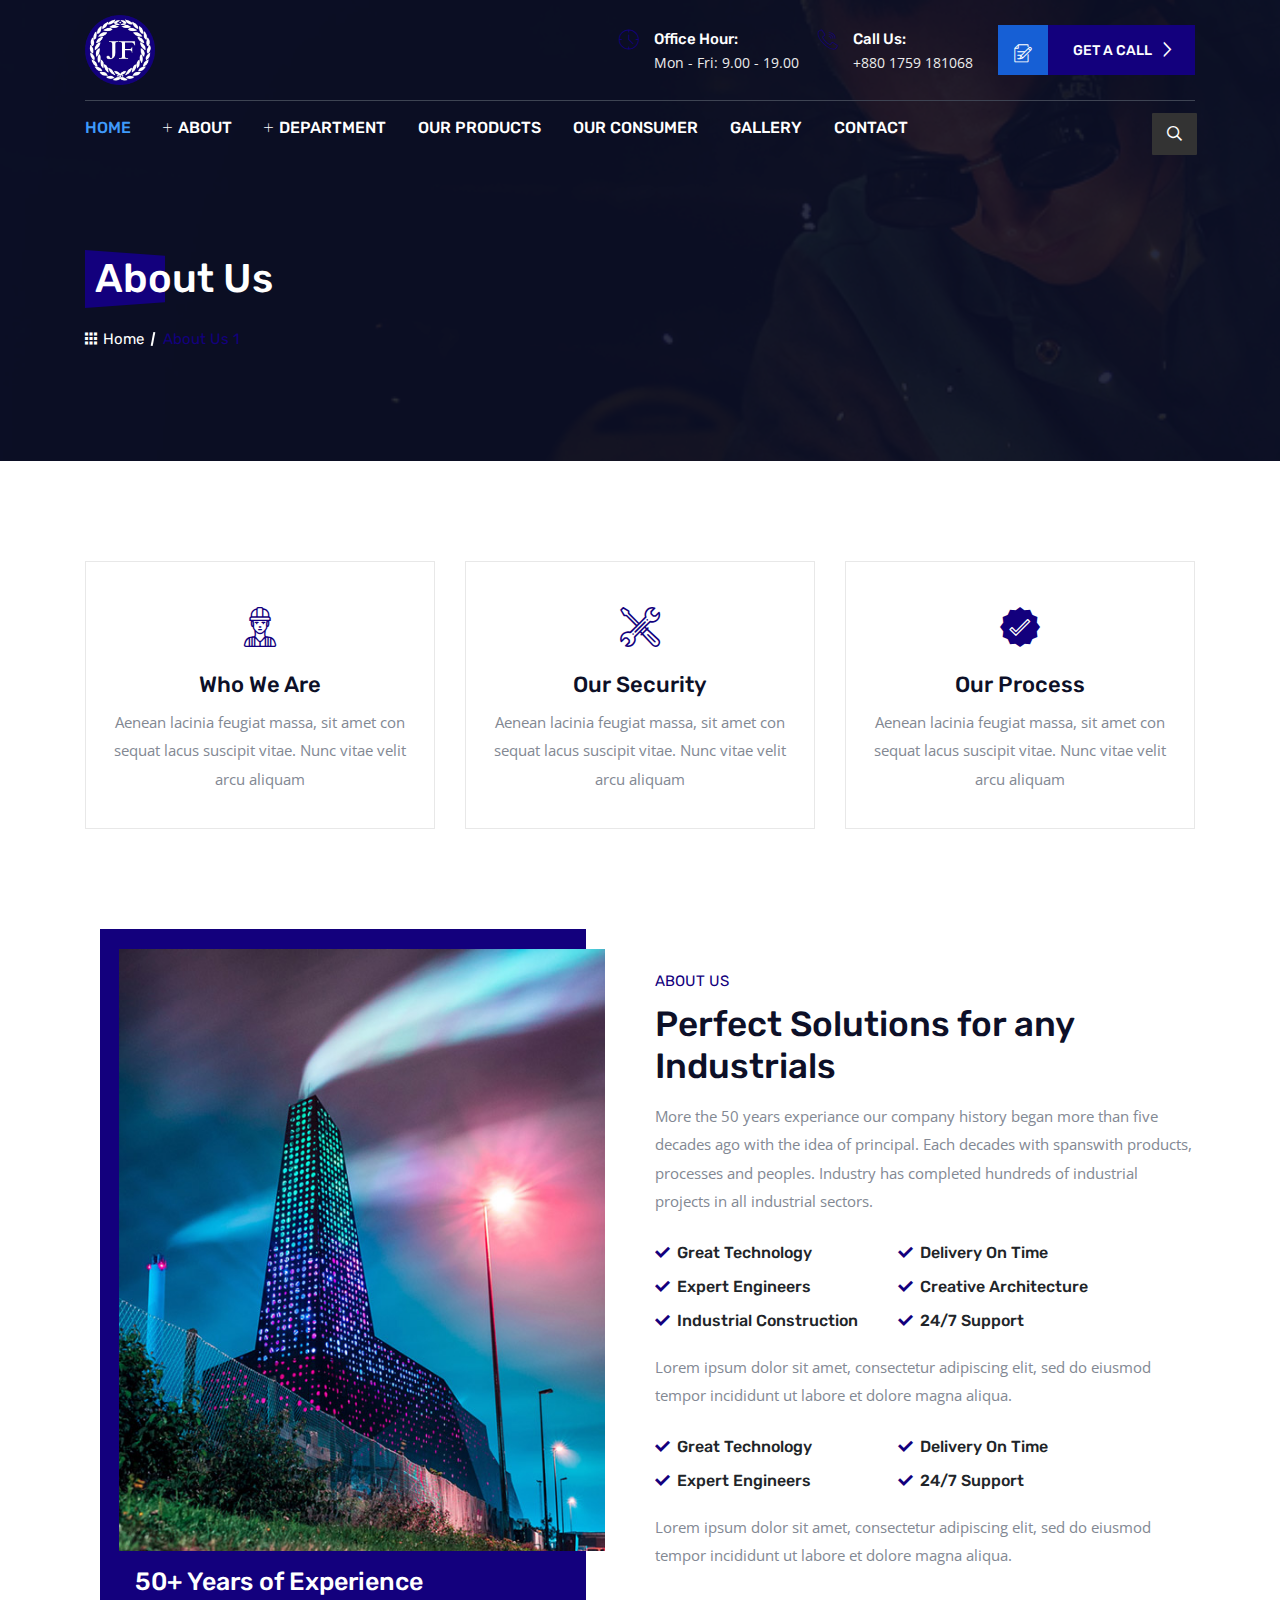
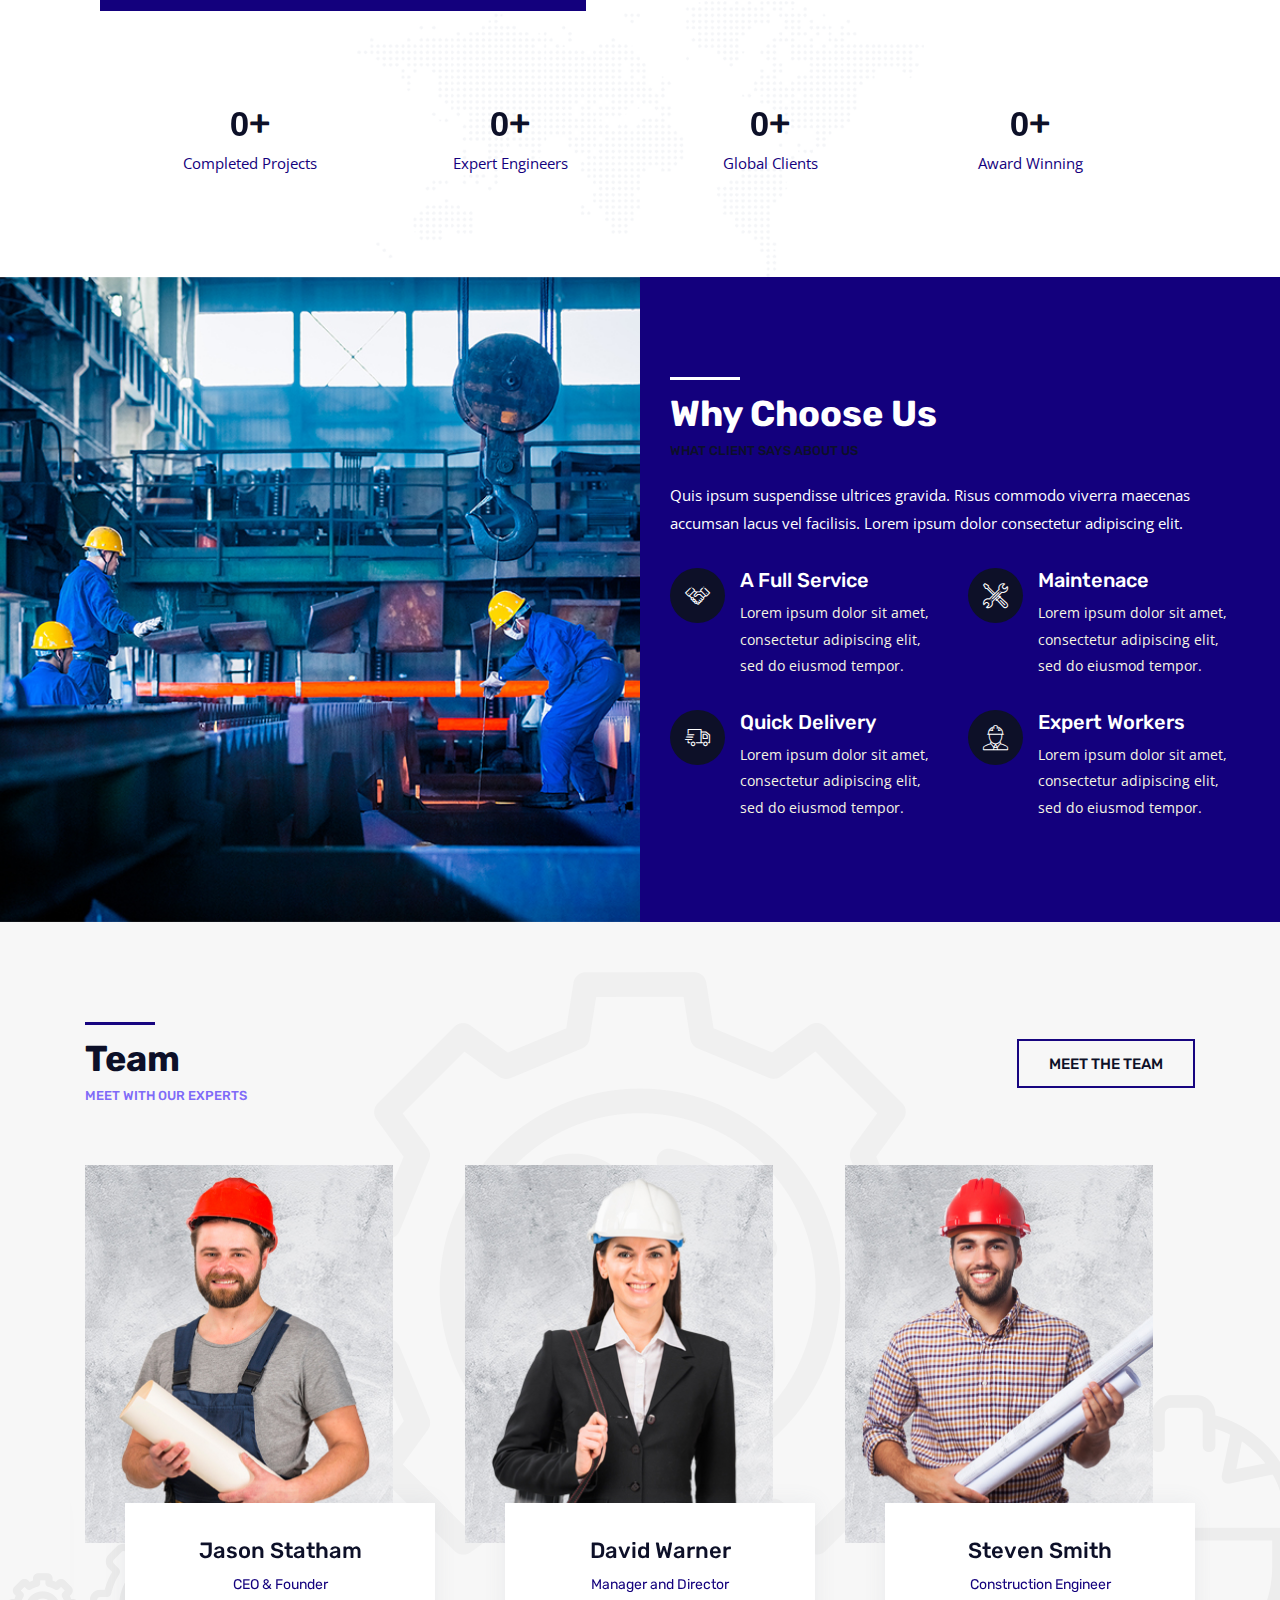
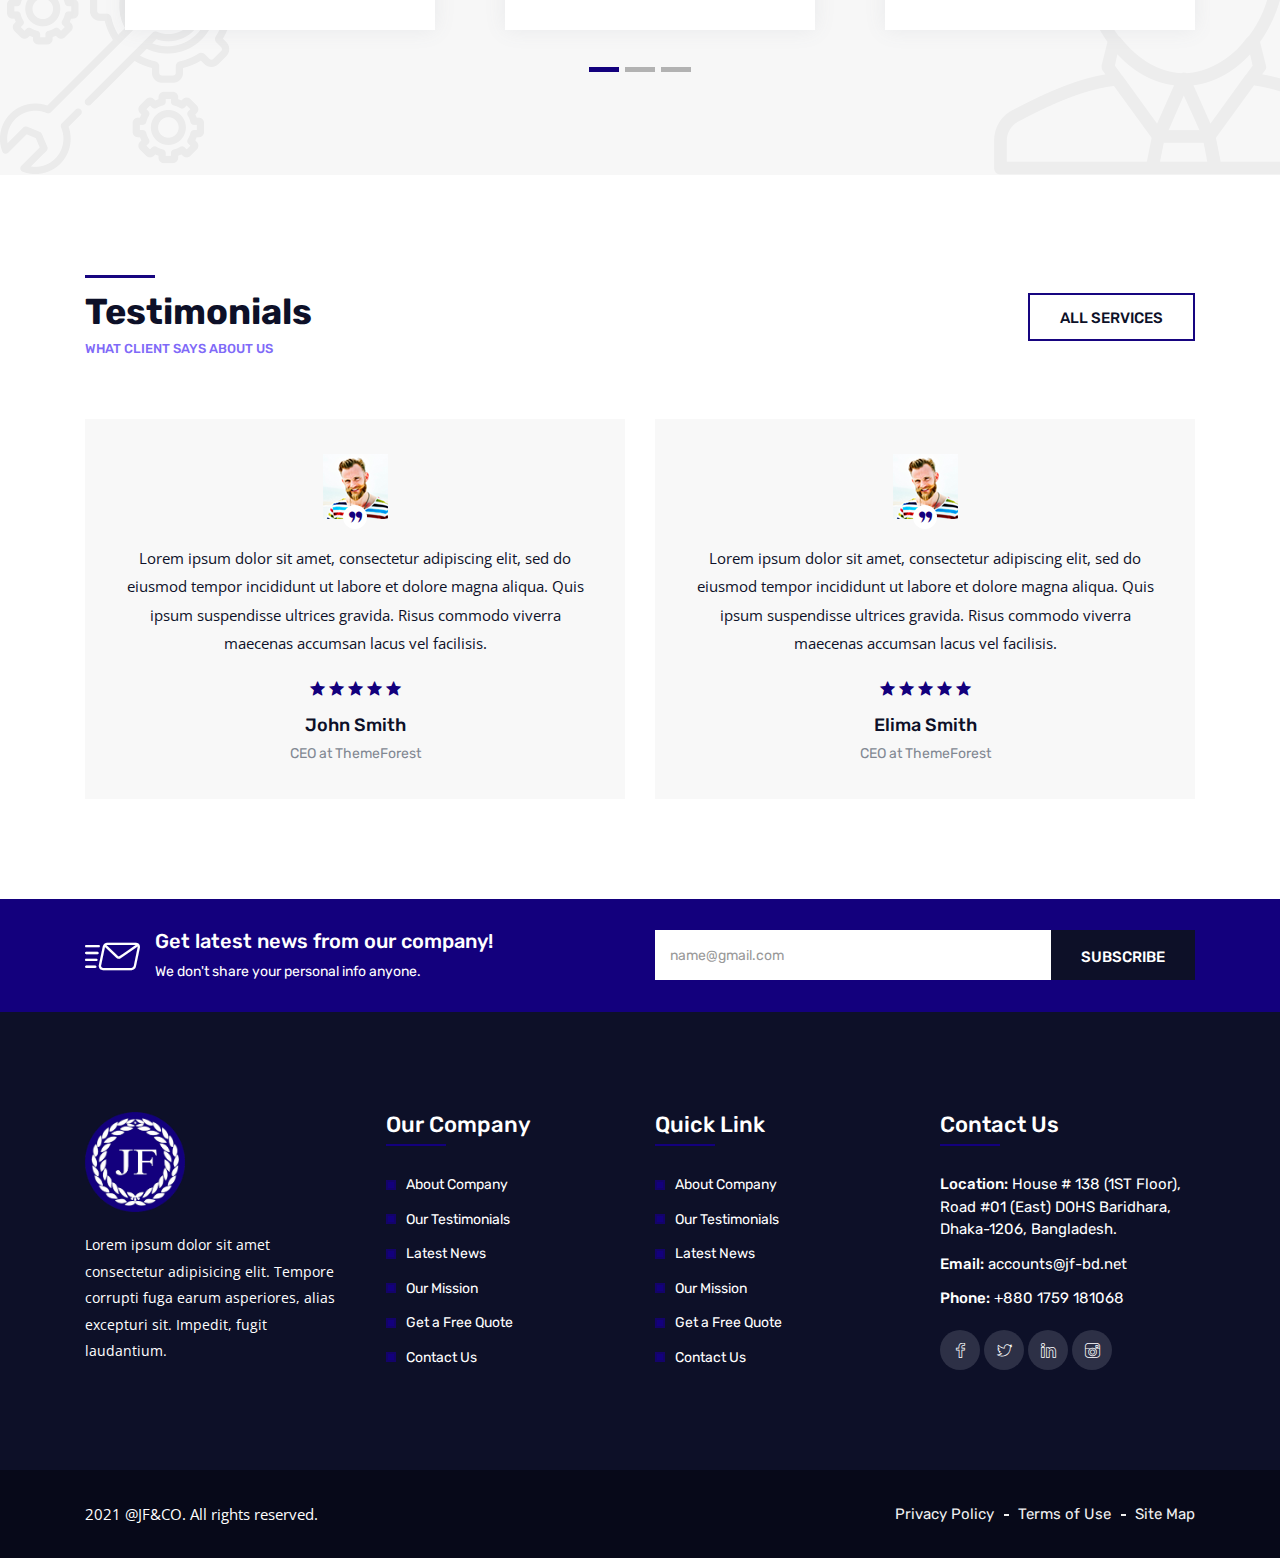
==== commit 2ba3fa3c: "new updates" ====
--- a/about.html
+++ b/about.html
@@ -140,7 +140,7 @@
     <div class="container">
         <h1>About Us</h1>
         <ul>
-            <li><a href="index-1.html"><i class="flaticon-grid"></i> Home</a></li>
+            <li><a href="index.html"><i class="flaticon-grid"></i> Home</a></li>
             <li>About Us 1</li>
         </ul>
     </div>
@@ -503,62 +503,221 @@
 </section>
 
 
-<section class="cta-area ptb-100 bg-black">
+<section class="testimonials-area-two ptb-100">
     <div class="container">
-        <div class="cta-content">
-            <h2>We have been transforming the ideas & visions into award-winning projects.</h2>
-            <p>Lorem ipsum dolor sit amet, consectetur adipiscing elit, sed do eiusmod tempor incididunt ut labore et
-                dolore magna aliqua.</p>
-            <a href="#" class="btn btn-primary">Get a Free Quote</a>
-        </div>
-    </div>
-    <div class="map-image"><img src="assets/img/map2.png" alt="map"></div>
+        <div class="section-title">
+            <div class="row h-100 align-items-center">
+                <div class="col-lg-7 col-md-7">
+                    <div class="bar"></div>
+                    <h2>Testimonials</h2>
+                    <span>What client says about us</span>
+                </div>
+                <div class="col-lg-5 col-md-5 text-right">
+                    <a href="#" class="btn btn-primary">All Services</a>
+                </div>
+            </div>
+        </div>
+        <div class="row">
+            <div class="testimonials-slider owl-carousel owl-theme owl-loaded owl-drag">
+
+
+                <div class="owl-stage-outer">
+                    <div class="owl-stage"
+                         style="transform: translate3d(-1710px, 0px, 0px); transition: all 2s ease 0s; width: 3990px;">
+                        <div class="owl-item cloned" style="width: 570px;">
+                            <div class="col-lg-12">
+                                <div class="single-feedback">
+                                    <div class="client-img">
+                                        <img src="assets/img/client2.png" alt="img">
+                                        <i class="flaticon-quote"></i>
+                                    </div>
+                                    <p>Lorem ipsum dolor sit amet, consectetur adipiscing elit, sed do eiusmod tempor
+                                        incididunt ut
+                                        labore et dolore magna aliqua. Quis ipsum suspendisse ultrices gravida. Risus
+                                        commodo
+                                        viverra maecenas accumsan lacus vel facilisis.</p>
+                                    <ul>
+                                        <li><i class="flaticon-star"></i></li>
+                                        <li><i class="flaticon-star"></i></li>
+                                        <li><i class="flaticon-star"></i></li>
+                                        <li><i class="flaticon-star"></i></li>
+                                        <li><i class="flaticon-star"></i></li>
+                                    </ul>
+                                    <div class="client-info">
+                                        <h5>Elima Smith</h5>
+                                        <span>CEO at ThemeForest</span>
+                                    </div>
+                                </div>
+                            </div>
+                        </div>
+                        <div class="owl-item cloned" style="width: 570px;">
+                            <div class="col-lg-12">
+                                <div class="single-feedback">
+                                    <div class="client-img">
+                                        <img src="assets/img/client3.png" alt="img">
+                                        <i class="flaticon-quote"></i>
+                                    </div>
+                                    <p>Lorem ipsum dolor sit amet, consectetur adipiscing elit, sed do eiusmod tempor
+                                        incididunt ut
+                                        labore et dolore magna aliqua. Quis ipsum suspendisse ultrices gravida. Risus
+                                        commodo
+                                        viverra maecenas accumsan lacus vel facilisis.</p>
+                                    <ul>
+                                        <li><i class="flaticon-star"></i></li>
+                                        <li><i class="flaticon-star"></i></li>
+                                        <li><i class="flaticon-star"></i></li>
+                                        <li><i class="flaticon-star"></i></li>
+                                        <li><i class="flaticon-star"></i></li>
+                                    </ul>
+                                    <div class="client-info">
+                                        <h5>Usman Lucy</h5>
+                                        <span>CEO at ThemeForest</span>
+                                    </div>
+                                </div>
+                            </div>
+                        </div>
+                        <div class="owl-item" style="width: 570px;">
+                            <div class="col-lg-12">
+                                <div class="single-feedback">
+                                    <div class="client-img">
+                                        <img src="assets/img/client1.png" alt="img">
+                                        <i class="flaticon-quote"></i>
+                                    </div>
+                                    <p>Lorem ipsum dolor sit amet, consectetur adipiscing elit, sed do eiusmod tempor
+                                        incididunt ut
+                                        labore et dolore magna aliqua. Quis ipsum suspendisse ultrices gravida. Risus
+                                        commodo
+                                        viverra maecenas accumsan lacus vel facilisis.</p>
+                                    <ul>
+                                        <li><i class="flaticon-star"></i></li>
+                                        <li><i class="flaticon-star"></i></li>
+                                        <li><i class="flaticon-star"></i></li>
+                                        <li><i class="flaticon-star"></i></li>
+                                        <li><i class="flaticon-star"></i></li>
+                                    </ul>
+                                    <div class="client-info">
+                                        <h5>John Smith</h5>
+                                        <span>CEO at ThemeForest</span>
+                                    </div>
+                                </div>
+                            </div>
+                        </div>
+                        <div class="owl-item active" style="width: 570px;">
+                            <div class="col-lg-12">
+                                <div class="single-feedback">
+                                    <div class="client-img">
+                                        <img src="assets/img/client2.png" alt="img">
+                                        <i class="flaticon-quote"></i>
+                                    </div>
+                                    <p>Lorem ipsum dolor sit amet, consectetur adipiscing elit, sed do eiusmod tempor
+                                        incididunt ut
+                                        labore et dolore magna aliqua. Quis ipsum suspendisse ultrices gravida. Risus
+                                        commodo
+                                        viverra maecenas accumsan lacus vel facilisis.</p>
+                                    <ul>
+                                        <li><i class="flaticon-star"></i></li>
+                                        <li><i class="flaticon-star"></i></li>
+                                        <li><i class="flaticon-star"></i></li>
+                                        <li><i class="flaticon-star"></i></li>
+                                        <li><i class="flaticon-star"></i></li>
+                                    </ul>
+                                    <div class="client-info">
+                                        <h5>Elima Smith</h5>
+                                        <span>CEO at ThemeForest</span>
+                                    </div>
+                                </div>
+                            </div>
+                        </div>
+                        <div class="owl-item active" style="width: 570px;">
+                            <div class="col-lg-12">
+                                <div class="single-feedback">
+                                    <div class="client-img">
+                                        <img src="assets/img/client3.png" alt="img">
+                                        <i class="flaticon-quote"></i>
+                                    </div>
+                                    <p>Lorem ipsum dolor sit amet, consectetur adipiscing elit, sed do eiusmod tempor
+                                        incididunt ut
+                                        labore et dolore magna aliqua. Quis ipsum suspendisse ultrices gravida. Risus
+                                        commodo
+                                        viverra maecenas accumsan lacus vel facilisis.</p>
+                                    <ul>
+                                        <li><i class="flaticon-star"></i></li>
+                                        <li><i class="flaticon-star"></i></li>
+                                        <li><i class="flaticon-star"></i></li>
+                                        <li><i class="flaticon-star"></i></li>
+                                        <li><i class="flaticon-star"></i></li>
+                                    </ul>
+                                    <div class="client-info">
+                                        <h5>Usman Lucy</h5>
+                                        <span>CEO at ThemeForest</span>
+                                    </div>
+                                </div>
+                            </div>
+                        </div>
+                        <div class="owl-item cloned" style="width: 570px;">
+                            <div class="col-lg-12">
+                                <div class="single-feedback">
+                                    <div class="client-img">
+                                        <img src="assets/img/client1.png" alt="img">
+                                        <i class="flaticon-quote"></i>
+                                    </div>
+                                    <p>Lorem ipsum dolor sit amet, consectetur adipiscing elit, sed do eiusmod tempor
+                                        incididunt ut
+                                        labore et dolore magna aliqua. Quis ipsum suspendisse ultrices gravida. Risus
+                                        commodo
+                                        viverra maecenas accumsan lacus vel facilisis.</p>
+                                    <ul>
+                                        <li><i class="flaticon-star"></i></li>
+                                        <li><i class="flaticon-star"></i></li>
+                                        <li><i class="flaticon-star"></i></li>
+                                        <li><i class="flaticon-star"></i></li>
+                                        <li><i class="flaticon-star"></i></li>
+                                    </ul>
+                                    <div class="client-info">
+                                        <h5>John Smith</h5>
+                                        <span>CEO at ThemeForest</span>
+                                    </div>
+                                </div>
+                            </div>
+                        </div>
+                        <div class="owl-item cloned" style="width: 570px;">
+                            <div class="col-lg-12">
+                                <div class="single-feedback">
+                                    <div class="client-img">
+                                        <img src="assets/img/client2.png" alt="img">
+                                        <i class="flaticon-quote"></i>
+                                    </div>
+                                    <p>Lorem ipsum dolor sit amet, consectetur adipiscing elit, sed do eiusmod tempor
+                                        incididunt ut
+                                        labore et dolore magna aliqua. Quis ipsum suspendisse ultrices gravida. Risus
+                                        commodo
+                                        viverra maecenas accumsan lacus vel facilisis.</p>
+                                    <ul>
+                                        <li><i class="flaticon-star"></i></li>
+                                        <li><i class="flaticon-star"></i></li>
+                                        <li><i class="flaticon-star"></i></li>
+                                        <li><i class="flaticon-star"></i></li>
+                                        <li><i class="flaticon-star"></i></li>
+                                    </ul>
+                                    <div class="client-info">
+                                        <h5>Elima Smith</h5>
+                                        <span>CEO at ThemeForest</span>
+                                    </div>
+                                </div>
+                            </div>
+                        </div>
+                    </div>
+                </div>
+                <div class="owl-nav disabled">
+                    <button type="button" role="presentation" class="owl-prev"><i class="flaticon-back"></i></button>
+                    <button type="button" role="presentation" class="owl-next"><i class="flaticon-right-arrow"></i>
+                    </button>
+                </div>
+                <div class="owl-dots disabled"></div>
+            </div>
+        </div>
+    </div>
 </section>
-
-
-<div class="partner-area ptb-100 bg-f7f7f7">
-    <div class="container">
-        <div class="row">
-            <div class="partner-slides owl-carousel owl-theme">
-                <div class="col-lg-12">
-                    <div class="partner-item">
-                        <a href="#">
-                            <img src="assets/img/partner1.png" alt="partner-logo">
-                        </a>
-                    </div>
-                </div>
-                <div class="col-lg-12">
-                    <div class="partner-item">
-                        <a href="#">
-                            <img src="assets/img/partner2.png" alt="partner-logo">
-                        </a>
-                    </div>
-                </div>
-                <div class="col-lg-12">
-                    <div class="partner-item">
-                        <a href="#">
-                            <img src="assets/img/partner3.png" alt="partner-logo">
-                        </a>
-                    </div>
-                </div>
-                <div class="col-lg-12">
-                    <div class="partner-item">
-                        <a href="#">
-                            <img src="assets/img/partner4.png" alt="partner-logo">
-                        </a>
-                    </div>
-                </div>
-                <div class="col-lg-12">
-                    <div class="partner-item">
-                        <a href="#">
-                            <img src="assets/img/partner5.png" alt="partner-logo">
-                        </a>
-                    </div>
-                </div>
-            </div>
-        </div>
-    </div>
-</div>
 
 
 <section class="subscribe-area">
@@ -587,82 +746,82 @@
 
 
 <footer class="footer-area ptb-100 pb-0">
- <div class="container">
-  <div class="row">
-   <div class="col-lg-3 col-md-6">
-    <div class="single-footer-widget">
-     <div class="logo">
-      <a href="#">
-       <img src="assets/images/logo.png" height="100" alt="logo">
-      </a>
-     </div>
-     <p>Lorem ipsum dolor sit amet consectetur adipisicing elit. Tempore corrupti fuga earum asperiores,
-      alias excepturi sit. Impedit, fugit laudantium.</p>
-    </div>
-   </div>
-   <div class="col-lg-3 col-md-6">
-    <div class="single-footer-widget ml-3">
-     <h3>Our Company</h3>
-     <ul class="list">
-      <li><a href="#">About Company</a></li>
-      <li><a href="#">Our Testimonials</a></li>
-      <li><a href="#">Latest News</a></li>
-      <li><a href="#">Our Mission</a></li>
-      <li><a href="#">Get a Free Quote</a></li>
-      <li><a href="#">Contact Us</a></li>
-     </ul>
-    </div>
-   </div>
-   <div class="col-lg-3 col-md-6">
-    <div class="single-footer-widget">
-     <h3> Quick Link</h3>
-     <ul class="list">
-      <li><a href="#">About Company</a></li>
-      <li><a href="#">Our Testimonials</a></li>
-      <li><a href="#">Latest News</a></li>
-      <li><a href="#">Our Mission</a></li>
-      <li><a href="#">Get a Free Quote</a></li>
-      <li><a href="#">Contact Us</a></li>
-     </ul>
-    </div>
-   </div>
-   <div class="col-lg-3 col-md-6">
-    <div class="single-footer-widget">
-     <h3>Contact Us</h3>
-     <ul class="contact-info">
-      <li><span>Location:</span> House # 138 (1ST Floor), Road #01 (East) DOHS Baridhara, Dhaka-1206,
-       Bangladesh.
-      </li>
-      <li><span>Email:</span> <a href="#"><span class="__cf_email__"></span>accounts@jf-bd.net</a>
-      </li>
-      <li><span>Phone:</span> <a href="#">+880 1759 181068</a></li>
-     </ul>
-     <ul class="social">
-      <li><a href="#"><i class="flaticon-facebook"></i></a></li>
-      <li><a href="#"><i class="flaticon-twitter"></i></a></li>
-      <li><a href="#"><i class="flaticon-linkedin"></i></a></li>
-      <li><a href="#"><i class="flaticon-instagram"></i></a></li>
-     </ul>
-    </div>
-   </div>
-  </div>
- </div>
- <div class="copyright-area">
-  <div class="container">
-   <div class="row h-100 align-items-center">
-    <div class="col-lg-6 col-md-6">
-     <p> 2021 @JF&CO. All rights reserved.</p>
-    </div>
-    <div class="col-lg-6 col-md-6">
-     <ul>
-      <li><a href="#">Privacy Policy</a></li>
-      <li><a href="#">Terms of Use</a></li>
-      <li><a href="#">Site Map</a></li>
-     </ul>
-    </div>
-   </div>
-  </div>
- </div>
+    <div class="container">
+        <div class="row">
+            <div class="col-lg-3 col-md-6">
+                <div class="single-footer-widget">
+                    <div class="logo">
+                        <a href="#">
+                            <img src="assets/images/logo.png" height="100" alt="logo">
+                        </a>
+                    </div>
+                    <p>Lorem ipsum dolor sit amet consectetur adipisicing elit. Tempore corrupti fuga earum asperiores,
+                        alias excepturi sit. Impedit, fugit laudantium.</p>
+                </div>
+            </div>
+            <div class="col-lg-3 col-md-6">
+                <div class="single-footer-widget ml-3">
+                    <h3>Our Company</h3>
+                    <ul class="list">
+                        <li><a href="#">About Company</a></li>
+                        <li><a href="#">Our Testimonials</a></li>
+                        <li><a href="#">Latest News</a></li>
+                        <li><a href="#">Our Mission</a></li>
+                        <li><a href="#">Get a Free Quote</a></li>
+                        <li><a href="#">Contact Us</a></li>
+                    </ul>
+                </div>
+            </div>
+            <div class="col-lg-3 col-md-6">
+                <div class="single-footer-widget">
+                    <h3> Quick Link</h3>
+                    <ul class="list">
+                        <li><a href="#">About Company</a></li>
+                        <li><a href="#">Our Testimonials</a></li>
+                        <li><a href="#">Latest News</a></li>
+                        <li><a href="#">Our Mission</a></li>
+                        <li><a href="#">Get a Free Quote</a></li>
+                        <li><a href="#">Contact Us</a></li>
+                    </ul>
+                </div>
+            </div>
+            <div class="col-lg-3 col-md-6">
+                <div class="single-footer-widget">
+                    <h3>Contact Us</h3>
+                    <ul class="contact-info">
+                        <li><span>Location:</span> House # 138 (1ST Floor), Road #01 (East) DOHS Baridhara, Dhaka-1206,
+                            Bangladesh.
+                        </li>
+                        <li><span>Email:</span> <a href="#"><span class="__cf_email__"></span>accounts@jf-bd.net</a>
+                        </li>
+                        <li><span>Phone:</span> <a href="#">+880 1759 181068</a></li>
+                    </ul>
+                    <ul class="social">
+                        <li><a href="#"><i class="flaticon-facebook"></i></a></li>
+                        <li><a href="#"><i class="flaticon-twitter"></i></a></li>
+                        <li><a href="#"><i class="flaticon-linkedin"></i></a></li>
+                        <li><a href="#"><i class="flaticon-instagram"></i></a></li>
+                    </ul>
+                </div>
+            </div>
+        </div>
+    </div>
+    <div class="copyright-area">
+        <div class="container">
+            <div class="row h-100 align-items-center">
+                <div class="col-lg-6 col-md-6">
+                    <p> 2021 @JF&CO. All rights reserved.</p>
+                </div>
+                <div class="col-lg-6 col-md-6">
+                    <ul>
+                        <li><a href="#">Privacy Policy</a></li>
+                        <li><a href="#">Terms of Use</a></li>
+                        <li><a href="#">Site Map</a></li>
+                    </ul>
+                </div>
+            </div>
+        </div>
+    </div>
 </footer>
 
 <div class="go-top"><i class="flaticon-chevron"></i></div>
